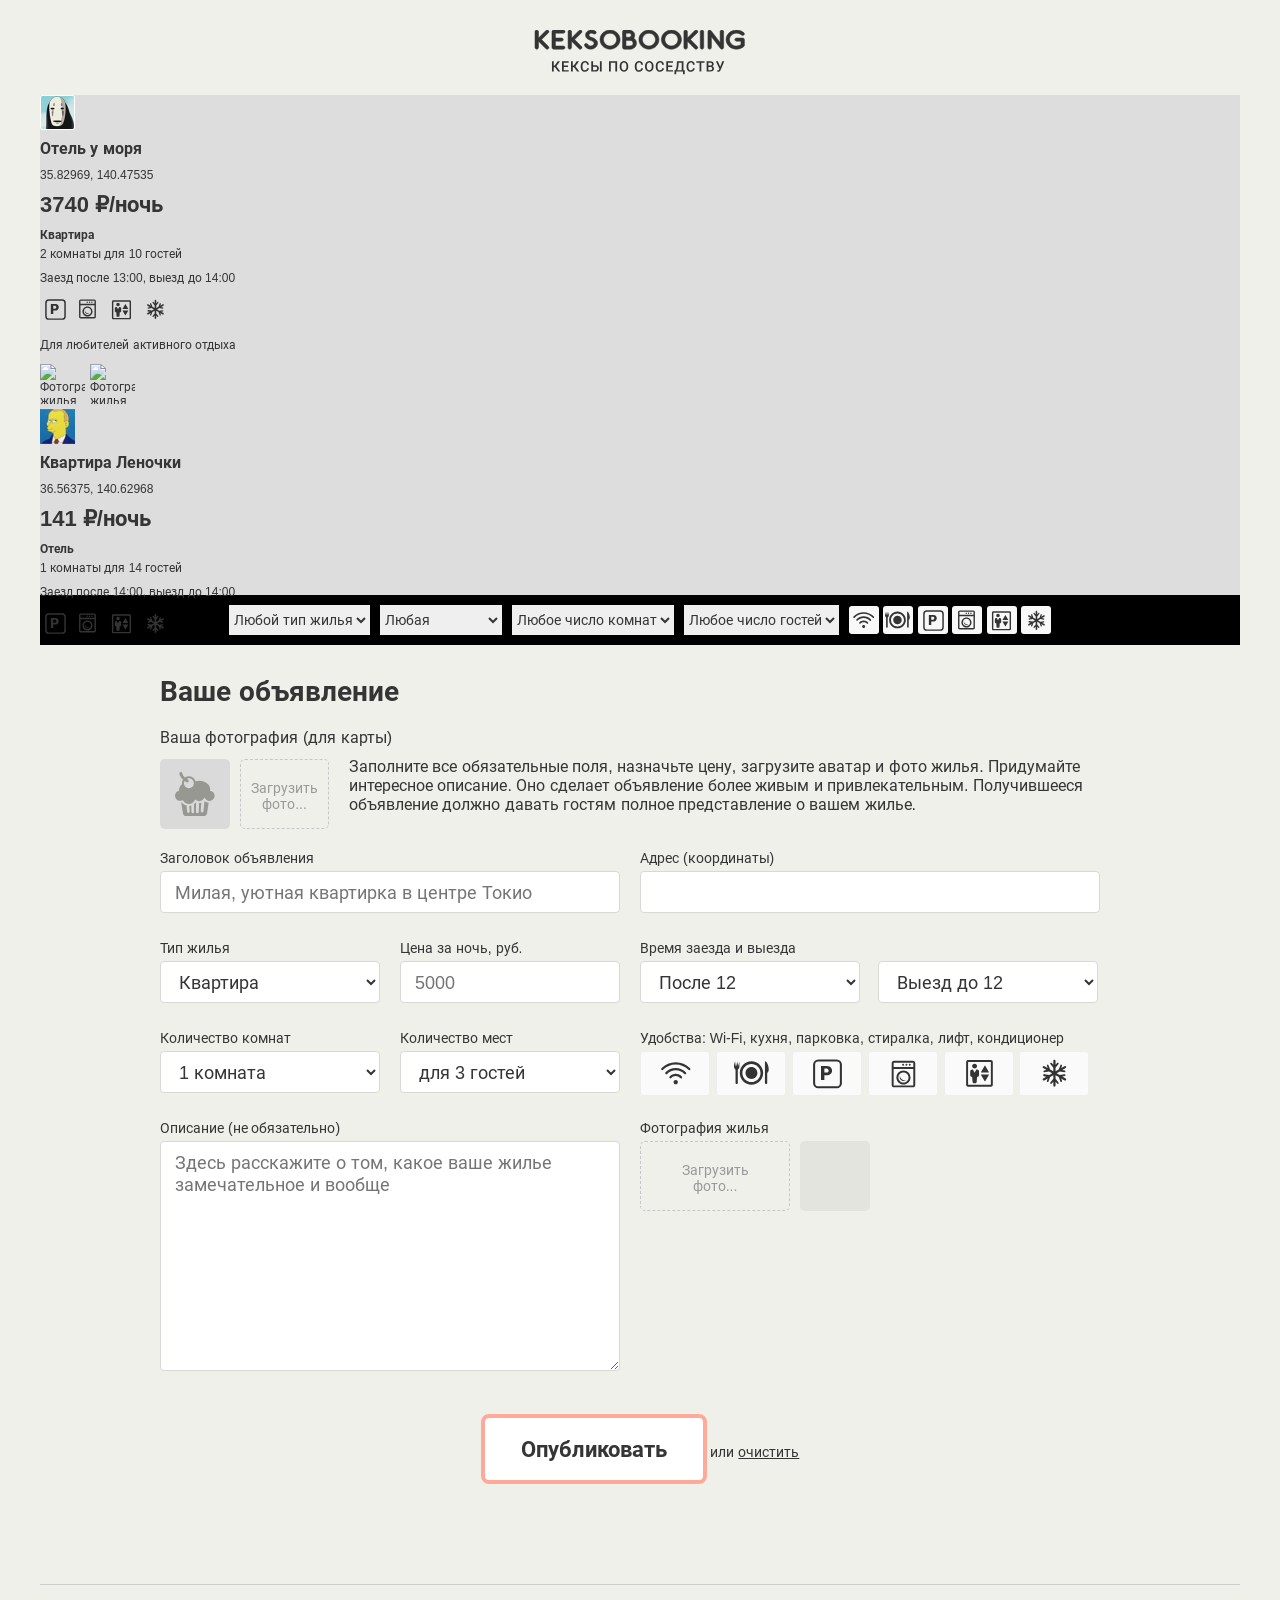
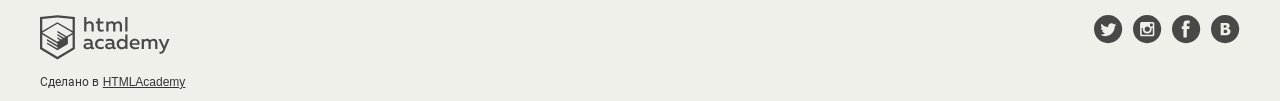
==== 7/index.html @ 44bc45d1 ":heavy_check_mark: Сборка #7" ====
<!DOCTYPE html>
<html lang="ru">
<head>
  <meta charset="utf-8">
  <link rel="stylesheet" href="css/normalize.css">
  <link rel="stylesheet" href="css/style.css">
  <link rel="shortcut icon" href="favicon.ico" type="image/x-icon">
  <title>Кексобукинг</title>
  <base href="https://htmlacademy-javascript.github.io/1924187-keksobooking-25/7/">
</head>
<body>

  <main>
    <div class="promo">
      <h1 class="promo__title visually-hidden">Keksobooking. Кексы по соседству</h1>
      <img src="img/keksobooking.svg" alt="Keksobooking. Кексы по соседству" width="215" height="45">
    </div>

    <!-- Карта объявлений -->
    <section class="map">

      <!-- Блок для вставки карты -->
      <div class="map__canvas" id="map-canvas"></div>

      <!-- Фильтрация объявлений -->
      <div class="map__filters-container">
        <form action="#" class="map__filters" autocomplete="off">
          <select name="housing-type" id="housing-type" class="map__filter">
            <option value="any" selected>Любой тип жилья</option>
            <option value="bungalow">Бунгало</option>
            <option value="flat">Квартира</option>
            <option value="hotel">Отель</option>
            <option value="house">Дом</option>
            <option value="palace">Дворец</option>
          </select>
          <select name="housing-price" id="housing-price" class="map__filter">
            <option value="any" selected>Любая</option>
            <option value="middle">10000 - 50000&#x20bd;</option>
            <option value="low">до 10000&#x20bd;</option>
            <option value="high">от 50000&#x20bd;</option>
          </select>
          <select name="housing-rooms" id="housing-rooms" class="map__filter">
            <option value="any" selected>Любое число комнат</option>
            <option value="1">Одна комната</option>
            <option value="2">Две комнаты</option>
            <option value="3">Три комнаты</option>
          </select>
          <select name="housing-guests" id="housing-guests" class="map__filter">
            <option value="any" selected>Любое число гостей</option>
            <option value="2">Два гостя</option>
            <option value="1">Один гость</option>
            <option value="0">Не для гостей</option>
          </select>
          <fieldset id="housing-features" class="map__features">
            <input type="checkbox" name="features" value="wifi" id="filter-wifi" class="map__checkbox visually-hidden">
            <label class="map__feature map__feature--wifi" for="filter-wifi">Wi-Fi</label>
            <input type="checkbox" name="features" value="dishwasher" id="filter-dishwasher" class="map__checkbox visually-hidden">
            <label class="map__feature map__feature--dishwasher" for="filter-dishwasher">Посудомоечная машина</label>
            <input type="checkbox" name="features" value="parking" id="filter-parking" class="map__checkbox visually-hidden">
            <label class="map__feature map__feature--parking" for="filter-parking">Парковка</label>
            <input type="checkbox" name="features" value="washer" id="filter-washer" class="map__checkbox visually-hidden">
            <label class="map__feature map__feature--washer" for="filter-washer">Стиральная машина</label>
            <input type="checkbox" name="features" value="elevator" id="filter-elevator" class="map__checkbox visually-hidden">
            <label class="map__feature map__feature--elevator" for="filter-elevator">Лифт</label>
            <input type="checkbox" name="features" value="conditioner" id="filter-conditioner" class="map__checkbox visually-hidden">
            <label class="map__feature map__feature--conditioner" for="filter-conditioner">Кондиционер</label>
           </fieldset>
        </form>
      </div>
    </section>

    <!-- Форма объявления -->
    <section class="notice">
      <h2 class="notice__title">Ваше объявление</h2>
      <form class="ad-form" method="post" action="https://25.javascript.pages.academy/keksobooking" enctype="multipart/form-data" autocomplete="off">
        <fieldset class="ad-form-header">
          <legend class="ad-form-header__title">Ваша фотография (для карты)</legend>
          <div class="ad-form-header__upload">
            <div class="ad-form-header__preview">
              <img src="img/muffin-grey.svg" alt="Аватар пользователя" width="40" height="44">
            </div>
            <div class="ad-form__field">
              <input type="file" id="avatar" name="avatar" class="ad-form-header__input visually-hidden">
              <label class="ad-form-header__drop-zone" for="avatar">Загрузить<br>фото...</label>
            </div>
            <p class="ad-form-header__info">Заполните все обязательные поля, назначьте цену, загрузите аватар и фото жилья. Придумайте интересное описание. Оно сделает объявление более живым и привлекательным. Получившееся объявление должно давать гостям полное представление о вашем жилье.</p>
          </div>
        </fieldset>
        <fieldset class="ad-form__element ad-form__element--wide">
          <label class="ad-form__label" for="title">Заголовок объявления</label>
          <input id="title" name="title" type="text" placeholder="Милая, уютная квартирка в центре Токио" required minlength="30" maxlength="100" data-pristine-required-message="Обязательное поле" data-pristine-minlength-message="Минимальная длина: 30 символов" data-pristine-maxlength-message="Максимальная длина: 100 символов">
        </fieldset>
        <fieldset class="ad-form__element ad-form__element--wide">
          <label class="ad-form__label" for="address">Адрес (координаты)</label>
          <input id="address" name="address" type="text">
        </fieldset>
        <fieldset class="ad-form__element">
          <label class="ad-form__label" for="type">Тип жилья</label>
          <select id="type" name="type">
            <option value="bungalow">Бунгало</option>
            <option value="flat" selected>Квартира</option>
            <option value="hotel">Отель</option>
            <option value="house">Дом</option>
            <option value="palace">Дворец</option>
          </select>
        </fieldset>
        <fieldset class="ad-form__element">
          <label class="ad-form__label" for="price">Цена за ночь, руб.</label>
          <input id="price" name="price" type="number" placeholder="5000" required max="100000" data-pristine-required-message="Обязательное поле" data-pristine-max-message="Максимальное значение: 100000">
          <div class="ad-form__slider"></div>
        </fieldset>
        <fieldset class="ad-form__element ad-form__element--time">
          <label class="ad-form__label" for="timein">Время заезда и выезда</label>
          <select id="timein" name="timein">
            <option value="12:00" selected>После 12</option>
            <option value="13:00">После 13</option>
            <option value="14:00">После 14</option>
          </select>
          <select id="timeout" name="timeout" title="Time to go out">
            <option value="12:00" selected>Выезд до 12</option>
            <option value="13:00">Выезд до 13</option>
            <option value="14:00">Выезд до 14</option>
          </select>
        </fieldset>
        <fieldset class="ad-form__element">
          <label class="ad-form__label" for="room_number">Количество комнат</label>
          <select id="room_number" name="rooms">
            <option value="1" selected>1 комната</option>
            <option value="2">2 комнаты</option>
            <option value="3">3 комнаты</option>
            <option value="100">100 комнат</option>
          </select>
        </fieldset>
        <fieldset class="ad-form__element">
          <label class="ad-form__label" for="capacity">Количество мест</label>
          <select id="capacity" name="capacity">
            <option value="3" selected>для 3 гостей</option>
            <option value="2">для 2 гостей</option>
            <option value="1">для 1 гостя</option>
            <option value="0">не для гостей</option>
          </select>
        </fieldset>
        <fieldset class="ad-form__element ad-form__element--wide features">
          <legend>Удобства: Wi-Fi, кухня, парковка, стиралка, лифт, кондиционер</legend>
          <input class="features__checkbox visually-hidden" type="checkbox" name="feature" value="wifi" id="feature-wifi">
          <label class="features__label features__label--wifi" for="feature-wifi">Wi-Fi</label>
          <input class="features__checkbox visually-hidden" type="checkbox" name="feature" value="dishwasher" id="feature-dishwasher">
          <label class="features__label features__label--dishwasher" for="feature-dishwasher">Посудомоечная машина</label>
          <input class="features__checkbox visually-hidden" type="checkbox" name="feature" value="parking" id="feature-parking">
          <label class="features__label features__label--parking" for="feature-parking">Парковка</label>
          <input class="features__checkbox visually-hidden" type="checkbox" name="feature" value="washer" id="feature-washer">
          <label class="features__label features__label--washer" for="feature-washer">Стиральная машина</label>
          <input class="features__checkbox visually-hidden" type="checkbox" name="feature" value="elevator" id="feature-elevator">
          <label class="features__label features__label--elevator" for="feature-elevator">Лифт</label>
          <input class="features__checkbox visually-hidden" type="checkbox" name="feature" value="conditioner" id="feature-conditioner">
          <label class="features__label features__label--conditioner" for="feature-conditioner">Кондиционер</label>
        </fieldset>
        <fieldset class="ad-form__element ad-form__element--wide">
          <label class="ad-form__label" for="description">Описание (не обязательно)</label>
          <textarea id="description" name="description" placeholder="Здесь расскажите о том, какое ваше жилье замечательное и вообще"></textarea>
        </fieldset>
        <fieldset class="ad-form__element ad-form__element--wide">
          <label class="ad-form__label">Фотография жилья</label>
          <div class="ad-form__photo-container">
            <div class="ad-form__upload">
              <input type="file" id="images" name="images" class="ad-form__input visually-hidden">
              <label for="images" class="ad-form__drop-zone">Загрузить<br>фото...</label>
            </div>
            <div class="ad-form__photo"></div>
          </div>
        </fieldset>
        <fieldset class="ad-form__element ad-form__element--submit">
          <button class="ad-form__submit" type="submit">Опубликовать</button>
          или <button class="ad-form__reset" type="reset">очистить</button>
        </fieldset>
      </form>
    </section>
  </main>

  <footer class="footer container">
    <div class="footer__copyright copyright">
      <a class="copyright__link copyright__link--image" href="https://htmlacademy.ru/intensive/javascript">
        <img src="img/htmla-logo.svg" width="130" height="45" alt="HTML Academy" class="copyright__logo">
      </a>
      <p>Сделано в <a class="copyright__link copyright__link--text" href="https://htmlacademy.ru/intensive/javascript">HTMLAcademy</a></p>
    </div>
    <ul class="footer__contacts contacts">
      <li><a href="https://twitter.com/htmlacademy_ru" class="contacts__link contacts__link--twitter">Twitter</a></li>
      <li><a href="https://www.instagram.com/htmlacademy/" class="contacts__link contacts__link--instagram">Instagtam</a></li>
      <li><a href="https://www.facebook.com/htmlacademy" class="contacts__link contacts__link--facebook">Facebook</a></li>
      <li><a href="https://vk.com/htmlacademy" class="contacts__link contacts__link--vk">VK</a></li>
    </ul>
  </footer>

  <!-- Карточка объявления -->
  <template id="card">
    <article class="popup">
      <img src="img/avatars/user01.png" class="popup__avatar" width="70" height="70" alt="Аватар пользователя">
      <h3 class="popup__title">Уютное гнездышко для молодоженов</h3>
      <p class="popup__text popup__text--address">102-0082 Tōkyō-to, Chiyoda-ku, Ichibanchō, 14−3</p>
      <p class="popup__text popup__text--price">5200 <span>₽/ночь</span></p>
      <h4 class="popup__type">Квартира</h4>
      <p class="popup__text popup__text--capacity">2 комнаты для 3 гостей</p>
      <p class="popup__text popup__text--time">Заезд после 14:00, выезд до 10:00</p>
      <ul class="popup__features">
        <li class="popup__feature popup__feature--wifi"></li>
        <li class="popup__feature popup__feature--dishwasher"></li>
        <li class="popup__feature popup__feature--parking"></li>
        <li class="popup__feature popup__feature--washer"></li>
        <li class="popup__feature popup__feature--elevator"></li>
        <li class="popup__feature popup__feature--conditioner"></li>
      </ul>
      <p class="popup__description">Великолепная квартира-студия в центре Токио. Подходит как туристам, так и бизнесменам. Квартира полностью укомплектована и недавно отремонтирована.</p>
      <div class="popup__photos">
        <img src="" class="popup__photo" width="45" height="40" alt="Фотография жилья">
      </div>
    </article>
  </template>

  <!-- Сообщение об успешном создании объявления -->
  <template id="success">
    <div class="success">
      <p class="success__message">Ваше объявление<br>успешно размещено!</p>
    </div>
  </template>

  <!-- Сообщение об ошибке создания объявления -->
  <template id="error">
    <div class="error">
      <p class="error__message">Ошибка размещения объявления</p>
      <button type="button" class="error__button">Попробовать снова</button>
    </div>
  </template>

  <script src="pristine/pristine.min.js"></script>
  <script src="js/main.js" type="module"></script>
</body>
</html>
---- 7/css/style.css ----
/* Общие стили. Каркас
   ========================================================================== */

@font-face {
  font-family: "Roboto";
  src: url("../fonts/Roboto-Bold.woff2") format("woff2");
  font-weight: 900;
  font-style: normal;
  font-display: swap;
}

@font-face {
  font-family: "Roboto";
  src: url("../fonts/Roboto-Regular.woff2") format("woff2");
  font-weight: 400;
  font-style: normal;
  font-display: swap;
}

@font-face {
  font-family: "Roboto";
  src: url("../fonts/Roboto-Medium.woff2") format("woff2");
  font-weight: 500;
  font-style: normal;
  font-display: swap;
}

*,
*::before,
*::after {
  -webkit-box-sizing: border-box;
          box-sizing: border-box;
}

.content-box-component {
  -webkit-box-sizing: content-box;
          box-sizing: content-box;
}

body {
  max-width: 1200px;
  min-width: 1000px;
  margin: 0 auto;

  color: #353535;
  font-family: "Roboto", "Arial", sans-serif;
  font-size: 16px;

  background-color: #f0f0ea;
}

fieldset {
  margin: 0;
  padding: 0;

  border: 0;
}


/* Карта с объявлениями
   ========================================================================== */

.promo {
  display: flex;
  justify-content: center;
  padding-top: 30px;
  padding-bottom: 20px;
}

.map {
  position: relative;
  display: -webkit-box;
  display: -ms-flexbox;
  display: flex;
  -webkit-box-align: end;
      -ms-flex-align: end;
          align-items: flex-end;
  -webkit-box-orient: vertical;
  -webkit-box-direction: normal;
      -ms-flex-direction: column;
          flex-direction: column;

  overflow: hidden;
}

.map__canvas {
  width: 100%;
  height: 500px;
  background-color: #dddddd;
}


/**
 * Фильтры объявления
 */

.map__filters-container {
  width: 100%;
  background-color: #000000;
}

.map__filters {
  display: -webkit-box;
  display: -ms-flexbox;
  display: flex;
  -webkit-box-align: center;
      -ms-flex-align: center;
          align-items: center;
  -webkit-box-pack: center;
      -ms-flex-pack: center;
          justify-content: center;

  width: 960px;
  height: 50px;
  margin: 0 auto;

  -webkit-transition: opacity 300ms ease-in;
  -o-transition: opacity 300ms ease-in;
  transition: opacity 300ms ease-in;

  opacity: 1;
}

.map__filters--disabled {
  opacity: 0.5;
  pointer-events: none;
}

.map__filter {
  height: 30px;
  margin-right: 10px;

  font-size: 14px;
  vertical-align: middle;
  cursor: pointer;

  border: 1px solid transparent;
}

.map__filter:hover {
  border: 1px solid #ffaa99;
}

.map__filter:focus {
  outline: none;
  -webkit-box-shadow: 0 0 2px 2px #ff6547;
          box-shadow: 0 0 2px 2px #ff6547;
}

.map__feature {
  display: inline-block;
  overflow: hidden;

  width: 30px;
  height: 28px;

  font-size: 0;
  vertical-align: middle;
  cursor: pointer;

  background-color: #f8f8f8;
  background-image: url("../img/sprite-feature.svg");
  background-position: center;
  background-repeat: no-repeat;
  background-size: 25px 345px;

  border-radius: 3px;
}

.map__feature--wifi {
  background-position: 2px 5px;
}

.map__checkbox:checked + .map__feature--wifi {
  background-position: 2px -172px;
}

.map__feature--dishwasher {
  background-position: 2px -25px;
}

.map__checkbox:checked + .map__feature--dishwasher {
  background-position: 2px -202px;
}

.map__feature--parking {
  background-position: 3px -55px;
}

.map__checkbox:checked + .map__feature--parking {
  background-position: 2px -232px;
}

.map__feature--washer {
  background-position: 2px -85px;
}

.map__checkbox:checked + .map__feature--washer {
  background-position: 2px -262px;
}

.map__feature--elevator {
  background-position: 2px -143px;
}

.map__checkbox:checked + .map__feature--elevator {
  background-position: 2px -321px;
}

.map__feature--conditioner {
  background-position: 3px -114px;
}

.map__checkbox:checked + .map__feature--conditioner {
  background-position: 2px -291px;
}

.map__feature:hover {
  -webkit-box-shadow: inset 0 0 0 1px #ffaa99;
          box-shadow: inset 0 0 0 1px #ffaa99;
}

.map__feature:focus,
.map__checkbox:focus + .map__feature {
   -webkit-box-shadow: 0 0 2px 2px #ff6547;
           box-shadow: 0 0 2px 2px #ff6547;
 }

.map__feature:active {
  -webkit-box-shadow: none;
          box-shadow: none;
  background-color: #ff6547;
}

.map__checkbox:checked + .map__feature {
  background-color: #ff6547;
  -webkit-box-shadow: 0 1px 3px rgba(0, 0, 0, 0.2) inset;
          box-shadow: 0 1px 3px rgba(0, 0, 0, 0.2) inset;
}


/* Форма для публикации объявления
   ========================================================================== */

.notice {
  margin: 0 120px;
  padding: 30px 0;
}

.notice__title {
  margin-top: 0;
  margin-bottom: 20px;

  font-size: 28px;
  font-weight: 700;
}

.ad-form {
  display: -webkit-box;
  display: -ms-flexbox;
  display: flex;
  -ms-flex-wrap: wrap;
      flex-wrap: wrap;

  width: 100%;
}

.ad-form--disabled {
  opacity: 0.3;
  pointer-events: none;
}

.ad-form-header {
  width: 100%;
  padding-bottom: 20px;
}

.ad-form-header__title {
  margin-bottom: 10px;
}

.ad-form-header__upload {
  display: -webkit-box;
  display: -ms-flexbox;
  display: flex;
  -webkit-box-align: center;
      -ms-flex-align: center;
          align-items: center;
}

.ad-form-header__preview {
  display: -webkit-box;
  display: -ms-flexbox;
  display: flex;
  -webkit-box-align: center;
      -ms-flex-align: center;
          align-items: center;

  margin-right: 10px;
  padding: 0 15px;

  width: 70px;
  height: 70px;

  text-align: center;

  border-radius: 5px;
  background-color: #dadada;
}

.ad-form__field {
  display: -webkit-box;
  display: -ms-flexbox;
  display: flex;
  width: 150px;
}

.ad-form-header__info {
    margin-top: 0;
    margin-left: 20px;
}

.ad-form-header__drop-zone {
  height: 70px;
  padding: 20px 10px 5px;

  text-align: center;
  font-size: 14px;
  color: #999999;

  border: dashed 1px #c7c7c7;
  border-radius: 5px;

  cursor: pointer;
}

.ad-form-header__drop-zone:hover {
  color: #ff5635;
}

.ad-form-header__drop-zone:focus,
.ad-form-header__input:focus + .ad-form-header__drop-zone {
  color: #ff5635;
  -webkit-box-shadow: 0 0 2px 2px #ff6547;
          box-shadow: 0 0 2px 2px #ff6547;
}

.ad-form__element {
  -ms-flex-preferred-size: 25%;
      flex-basis: 25%;
  min-height: 90px;

  font-size: 14px;
}

.ad-form__element--wide {
  -ms-flex-preferred-size: 50%;
      flex-basis: 50%;
  max-width: 50%;
}

.ad-form__label {
  display: block;
  padding-bottom: 5px;
}

.ad-form__element input,
.ad-form__element select,
.ad-form__element textarea {
  width: calc(100% - 20px);

  font-family: "Roboto", "Arial", sans-serif;
  font-size: 18px;

  height: 42px;
  padding-left: 14px;

  background-color: white;
  border: 1px solid #d9d9d3;
  border-radius: 4px;
}

.ad-form__element input:hover,
.ad-form__element select:hover,
.ad-form__element textarea:hover {
  border-color: #ffaa99;
}

.ad-form__element input:focus,
.ad-form__element select:focus,
.ad-form__element textarea:focus {
  outline: none;
  -webkit-box-shadow: 0 0 2px 2px #ff6547;
          box-shadow: 0 0 2px 2px #ff6547;
}

.ad-form__element--time {
  -ms-flex-preferred-size: 50%;
      flex-basis: 50%;
}

.ad-form__element--time select {
  width: calc(50% - 20px);
}

.ad-form__element--time select:first-of-type {
  margin-right: 14px;
}

.features legend {
  padding-bottom: 5px;
}

.features__label {
  display: inline-block;
  vertical-align: middle;

  width: 70px;
  height: 45px;
  margin-right: 2px;

  font-size: 0;

  border: solid 1px #eee;
  border-radius: 3px;

  background-color: #fafafa;
  background-image: url("../img/sprite-feature.svg");
  background-position: center;
  background-repeat: no-repeat;
  background-size: 35px 600px;

  cursor: pointer;
}

.features__label:hover {
  -webkit-box-shadow: inset 0 0 0 1px #ffaa99;
          box-shadow: inset 0 0 0 1px #ffaa99;
}

.features__label:active {
  -webkit-box-shadow: none;
          box-shadow: none;
  background-color: #ff6547;
}

.features .features__checkbox {
  width: auto;
}

.features__label:focus,
.features__checkbox:focus + .features__label {
  -webkit-box-shadow: 0 0 2px 2px #ff6547;
          box-shadow: 0 0 2px 2px #ff6547;
}

.features__checkbox:checked + .features__label {
  background-color: #ff6547;
  -webkit-box-shadow: 0 1px 3px rgba(0, 0, 0, 0.2) inset;
          box-shadow: 0 1px 3px rgba(0, 0, 0, 0.2) inset;
}

.features__label--wifi {
  background-position: 17px -50px;
}

.features__label--dishwasher {
  background-position: 17px -92px;
}

.features__label--parking {
  background-position: 17px -134px;
}

.features__label--washer {
  background-position: 17px -175px;
}

.features__label--elevator {
  background-position: 17px -258px;
}

.features__label--conditioner {
  background-position: 17px -217px;
}

.features__checkbox:checked + .features__label {
  background-color: #ff5635;
}

.features__checkbox:checked + .features__label--wifi {
  background-position: 17px -297px;
}

.features__checkbox:checked + .features__label--dishwasher {
  background-position: 17px -339px;
}

.features__checkbox:checked + .features__label--parking {
  background-position: 17px -382px;
}

.features__checkbox:checked + .features__label--washer {
  background-position: 17px -423px;
}

.features__checkbox:checked + .features__label--elevator {
  background-position: 17px -505px;
}

.features__checkbox:checked + .features__label--conditioner {
  background-position: 17px -464px;
}

.ad-form textarea {
  width: calc(100% - 20px);
  max-width: calc(100% - 20px);
  min-height: 230px;

  padding-top: 10px;
}

.ad-form__photo-container {
  display: -webkit-box;
  display: -ms-flexbox;
  display: flex;
  -ms-flex-wrap: wrap;
      flex-wrap: wrap;
}

.ad-form__upload {
  display: -webkit-box;
  display: -ms-flexbox;
  display: flex;
  margin-right: 10px;

  width: 150px;
  min-height: 70px;
}

.ad-form__upload .ad-form__input {
  width: auto;
}

.ad-form__upload:last-of-type {
  margin-right: 0;
}

.ad-form__drop-zone {
  width: 100%;
  height: 70px;
  padding: 20px 10px 5px;

  text-align: center;
  font-size: 14px;
  color: #999999;

  border: dashed 1px #c7c7c7;
  border-radius: 5px;

  cursor: pointer;
}

.ad-form__drop-zone:hover {
  color: #ff5635;
}

.ad-form__drop-zone:focus,
.ad-form__input:focus + .ad-form__drop-zone {
  color: #ff5635;
  -webkit-box-shadow: 0 0 2px 2px #ff6547;
          box-shadow: 0 0 2px 2px #ff6547;
}

.ad-form__photo {
  margin-right: 10px;
  margin-bottom: 10px;

  width: 70px;
  height: 70px;

  background-color: #e4e4de;
  border-radius: 5px;
}

.ad-form__element--submit {
  -ms-flex-preferred-size: 100%;
      flex-basis: 100%;
  padding: 40px 0;

  text-align: center;
}

.ad-form__submit {
  font-size: 22px;
  font-weight: 700;

  -webkit-box-sizing: content-box;
          box-sizing: content-box;

  width: 206px;
  height: 60px;

  background-color: white;
  border: 4px solid #ffaa99;
  border-radius: 8px;
}

.ad-form__submit:hover,
.ad-form__submit:focus {
  border-color: #ff6d51;
}

.ad-form__submit:focus {
  outline: none;
}

.ad-form__submit:active {
  outline: none;

  color: white;
  border-color: #ff6d51;
  background-color: #ff6d51;
}

.ad-form__reset {
  margin: 0;
  padding: 0;

  font-size: 14px;
  text-decoration: underline;

  border: 0;
  background: none;
  cursor: pointer;
}

.ad-form__reset:focus {
  outline: none;
  -webkit-box-shadow: 0 0 2px 2px #ff6547;
          box-shadow: 0 0 2px 2px #ff6547;
}


/* Футер
   ========================================================================== */

.footer {
  margin-top: 30px;
  padding-top: 30px;
  border-top: solid 1px #cccccc;

  display: -webkit-box;
  display: -ms-flexbox;
  display: flex;
  -webkit-box-align: start;
      -ms-flex-align: start;
          align-items: flex-start;
  -webkit-box-pack: justify;
      -ms-flex-pack: justify;
          justify-content: space-between;
}

.copyright {
  font-size: 12px;
}

.copyright__link--image {
  display: block;
}

.copyright__link:hover {
  opacity: 0.6;
}

.copyright__link:focus {
  outline: none;
  -webkit-box-shadow: 0 0 2px 2px #ff6547;
          box-shadow: 0 0 2px 2px #ff6547;
}

.copyright__link--text {
  color: #353535;
}

.footer__contacts {
  background-color: inherit;
}

.contacts {
  margin: 0;
  padding: 0;
  list-style: none;

  display: -webkit-box;
  display: -ms-flexbox;
  display: flex;
}

.contacts__link {
  display: block;

  width: 29px;
  height: 29px;
  margin-left: 10px;

  font-size: 0;

  background-image: url("../img/sprite-social.svg");
  background-repeat: no-repeat;
  background-size: 29px 274px;

  cursor: pointer;
}

.contacts__link:focus {
  outline: none;
  -webkit-box-shadow: 0 0 2px 2px #ff6547;
          box-shadow: 0 0 2px 2px #ff6547;
}

.contacts__link--twitter {
  background-position: 0 0;
}

.contacts__link--instagram {
  background-position: 0 -35px;
}

.contacts__link--facebook {
  background-position: 0 -70px;
}

.contacts__link--vk {
  background-position: 0 -105px;
}

.contacts__link--twitter:hover,
.contacts__link--twitter:focus {
  background-position: 0 -140px;
}

.contacts__link--instagram:hover,
.contacts__link--instagram:focus {
  background-position: 0 -175px;
}

.contacts__link--facebook:hover,
.contacts__link--facebook:focus {
  background-position: 0 -210px;
}

.contacts__link--vk:hover,
.contacts__link--vk:focus {
  background-position: 0 -245px;
}

.contacts__link:focus {
  -webkit-box-shadow: 0 0 2px 2px #ff6547;
          box-shadow: 0 0 2px 2px #ff6547;
}


/* Вспомогательные экраны
   ========================================================================== */

/**
 * Карточка объявления
 */

.popup {
  position: relative;

  width: 250px;

  font-size: 12px;
}

.popup__avatar {
  display: block;
  margin-bottom: 10px;
  width: 35px;
  height: 35px;
}

.popup__close {
  position: absolute;
  bottom: 100%;
  right: 0;

  padding: 0;

  font-size: 0;

  border: 0;
  background: none;
}

.popup__close:active {
  -webkit-transform: translate(1px, 1px);
      -ms-transform: translate(1px, 1px);
          transform: translate(1px, 1px);
}

.popup__close:focus {
  outline: none;
  -webkit-box-shadow: 0 0 10px 3px #ff6547;
          box-shadow: 0 0 10px 3px #ff6547;
}

.popup__close::after {
  font-size: 50px;
  line-height: 40px;

  display: block;
  content: "×";

  color: #000000;
}

.popup__title {
  margin: 0;
  margin-bottom: 10px;

  font-size: 16px;
  line-height: 18px;
}

.popup__text {
  margin: 0 0 10px 0 !important;
}

.popup__text--price {
  font-size: 22px;
  font-weight: 700;
}

.popup__price span {
  font-size: 16px;
}

.popup__type {
  margin: 0;
  margin-bottom: 5px;
}

.popup__text--capacity {
  margin-bottom: 0;
}

.popup__features {
  margin: 0;
  padding: 0;

  list-style: none;
}

.popup__features {
  margin-bottom: 10px;
}

.popup__feature {
  display: inline-block;
  overflow: hidden;

  width: 30px;
  height: 28px;

  font-size: 0;

  background-image: url("../img/sprite-feature.svg");
  background-position: center;
  background-repeat: no-repeat;
  background-size: 25px 345px;
}

.popup__feature--wifi {
  background-position: 2px 5px;
}

.popup__feature--dishwasher {
  background-position: 2px -25px;
}

.popup__feature--parking {
  background-position: 3px -55px;
}

.popup__feature--washer {
  background-position: 2px -85px;
}

.popup__feature--elevator {
  background-position: 2px -143px;
}

.popup__feature--conditioner {
  background-position: 3px -114px;
}

.popup__photos {
  display: -webkit-box;
  display: -ms-flexbox;
  display: flex;
  -webkit-box-align: center;
      -ms-flex-align: center;
          align-items: center;
  -ms-flex-wrap: wrap;
      flex-wrap: wrap;
}

.popup__photo {
  margin-right: 5px;
  margin-bottom: 5px;
}

.popup__photo:hover {
  border: 2px solid #ff5635;
}


/**
 * Сообщения об успешном и неуспешном создании объявления
 */

.success,
.error {
  position: fixed;
  top: 0;
  left: 0;
  z-index: 1100;

  -webkit-box-sizing: border-box;
          box-sizing: border-box;

  width: 100%;
  height: 100%;
  overflow: auto;

  padding-top: 300px;

  text-align: center;
  vertical-align: middle;

  background-color: rgba(0, 0, 0, 0.8);
}

.success__message,
.error__message {
  position: relative;

  color: #ffffff;
  font-size: 50px;
  font-weight: 700;
}

.success__message::before,
.error__message::before {
  content: "";
  position: absolute;

  top: -150px;
  left: 50%;

  width: 109px;
  height: 122px;

  background-image: url("../img/muffin-white.svg");
  background-position: center;
  background-repeat: no-repeat;

  -webkit-transform: translateX(-50%);
      -ms-transform: translateX(-50%);
          transform: translateX(-50%);
}

.error__message::before {
  background-image: url("../img/muffin-red.svg");
}

.error__button {
  padding: 10px;

  font-size: 22px;
  font-weight: 700;

  -webkit-box-sizing: content-box;
          box-sizing: content-box;

  color: white;
  border: 4px solid #ff5635;
  background-color: #ff5635;
  border-radius: 8px;
}

.error__button:hover,
.error__button:focus {
  opacity: 0.8;
}

.error__button:focus {
  outline: none;
}

.error__button:active {
  outline: none;
  opacity: 0.6;
}

.visually-hidden {
  position: absolute;

  width: 1px;
  height: 1px;
  margin: -1px;
  border: 0;
  padding: 0;

  white-space: nowrap;

  -webkit-clip-path: inset(100%);

          clip-path: inset(100%);
  clip: rect(0 0 0 0);
  overflow: hidden;
}

.hidden {
  display: none;
}
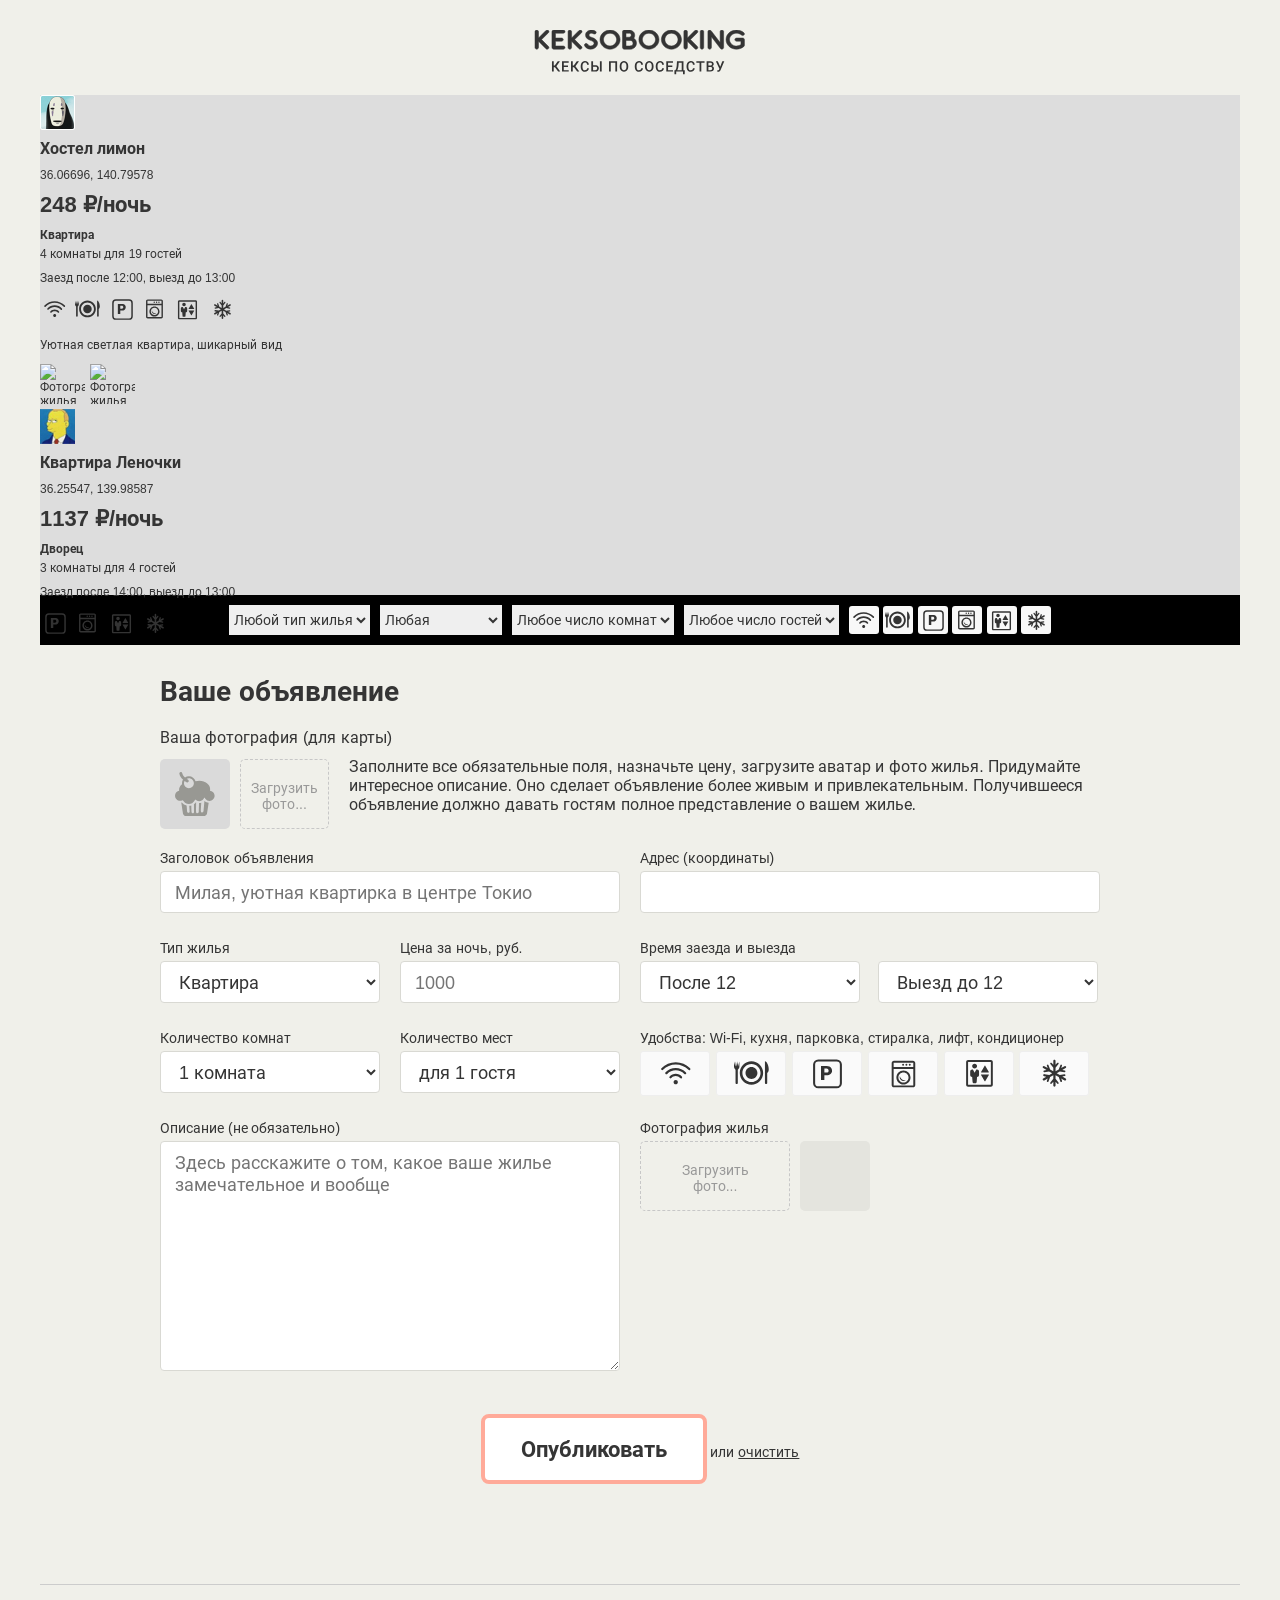
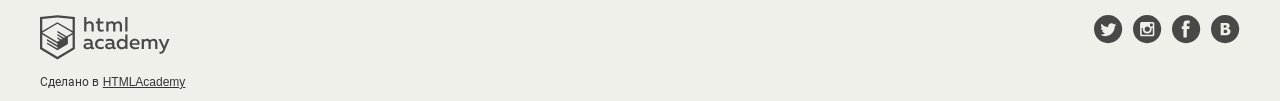
==== commit 3eddf926: ":heavy_check_mark: Сборка #7" ====
--- a/7/index.html
+++ b/7/index.html
@@ -106,7 +106,7 @@
         </fieldset>
         <fieldset class="ad-form__element">
           <label class="ad-form__label" for="price">Цена за ночь, руб.</label>
-          <input id="price" name="price" type="number" placeholder="5000" required max="100000" data-pristine-required-message="Обязательное поле" data-pristine-max-message="Максимальное значение: 100000">
+          <input id="price" name="price" type="number" placeholder="1000" required min="0" max="100000" data-pristine-required-message="Обязательное поле" data-pristine-max-message="Максимальное значение: 100000">
           <div class="ad-form__slider"></div>
         </fieldset>
         <fieldset class="ad-form__element ad-form__element--time">
@@ -134,9 +134,9 @@
         <fieldset class="ad-form__element">
           <label class="ad-form__label" for="capacity">Количество мест</label>
           <select id="capacity" name="capacity">
-            <option value="3" selected>для 3 гостей</option>
+            <option value="3" >для 3 гостей</option>
             <option value="2">для 2 гостей</option>
-            <option value="1">для 1 гостя</option>
+            <option value="1" selected>для 1 гостя</option>
             <option value="0">не для гостей</option>
           </select>
         </fieldset>
